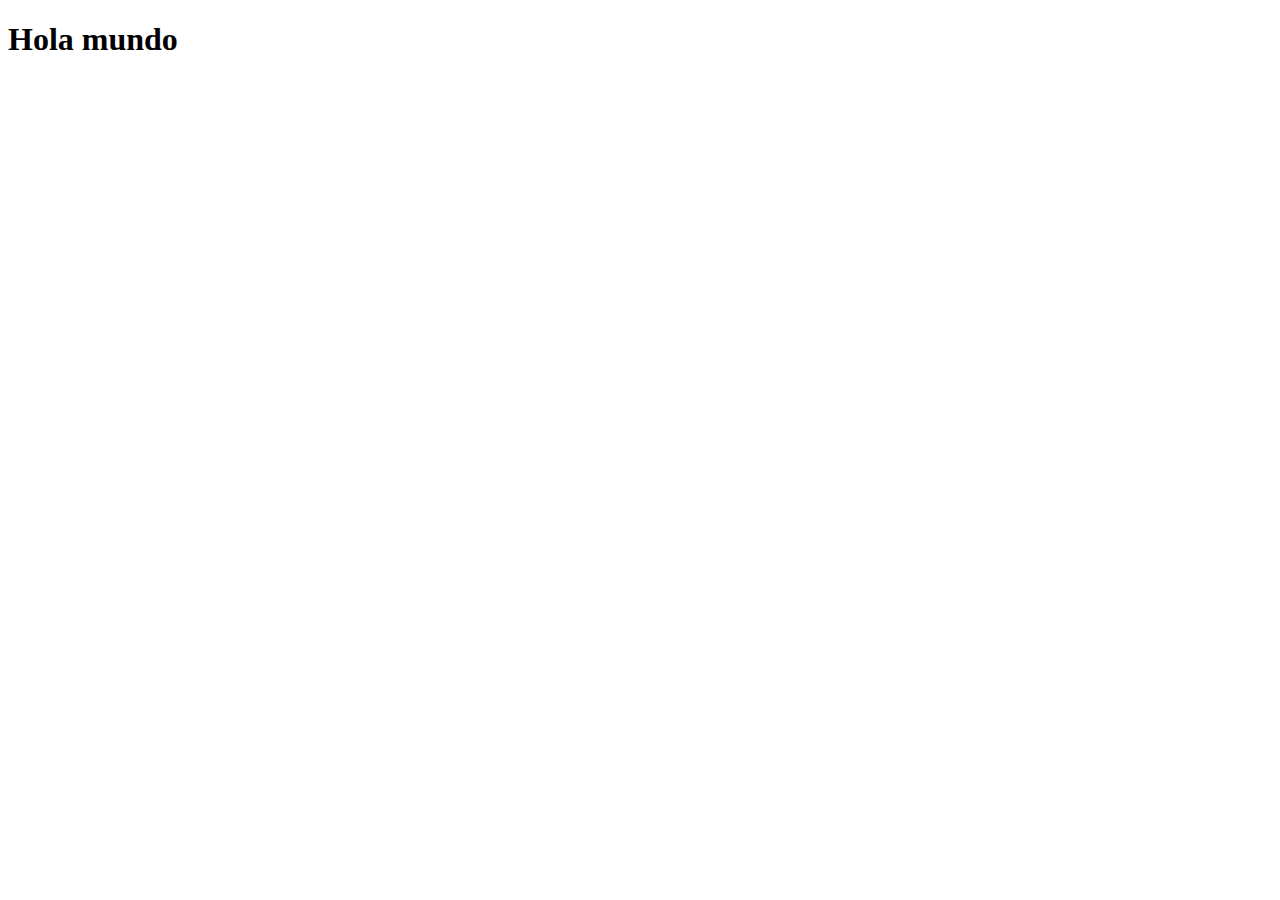
==== templates/auth/login.html @ 1e4c8147 "shortest path algorithm" ====
<!doctype html>
<html lang="en">

<head>
  <title>Title</title>
  <!-- Required meta tags -->
  <meta charset="utf-8">
  <meta name="viewport" content="width=device-width, initial-scale=1, shrink-to-fit=no">

  <!-- Bootstrap CSS v5.2.1 -->
  <link href="https://cdn.jsdelivr.net/npm/bootstrap@5.2.1/dist/css/bootstrap.min.css" rel="stylesheet"
    integrity="sha384-iYQeCzEYFbKjA/T2uDLTpkwGzCiq6soy8tYaI1GyVh/UjpbCx/TYkiZhlZB6+fzT" crossorigin="anonymous">

</head>

<body>
    <h1>Hola mundo</h1>
  <!-- Bootstrap JavaScript Libraries -->
  <script src="https://cdn.jsdelivr.net/npm/@popperjs/core@2.11.6/dist/umd/popper.min.js"
    integrity="sha384-oBqDVmMz9ATKxIep9tiCxS/Z9fNfEXiDAYTujMAeBAsjFuCZSmKbSSUnQlmh/jp3" crossorigin="anonymous">
  </script>

  <script src="https://cdn.jsdelivr.net/npm/bootstrap@5.2.1/dist/js/bootstrap.min.js"
    integrity="sha384-7VPbUDkoPSGFnVtYi0QogXtr74QeVeeIs99Qfg5YCF+TidwNdjvaKZX19NZ/e6oz" crossorigin="anonymous">
  </script>
</body>

</html>
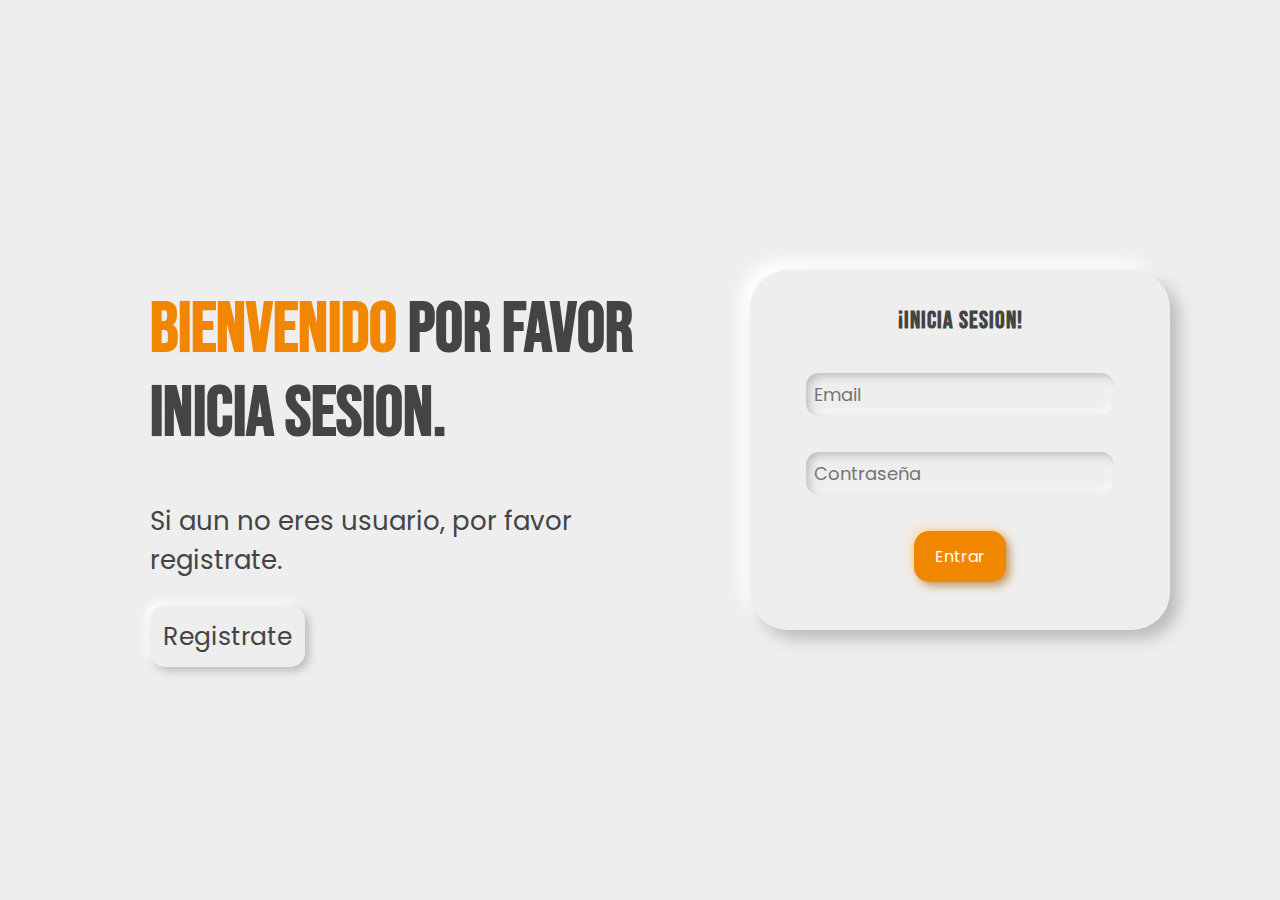
==== commit 72d831d9: "add form login and register - front" ====
--- a/templates/auth/login.html
+++ b/templates/auth/login.html
@@ -1,28 +1,32 @@
-<!doctype html>
-<html lang="en">
-
+<!DOCTYPE html>
+<html lang="es">
 <head>
-  <title>Title</title>
-  <!-- Required meta tags -->
-  <meta charset="utf-8">
-  <meta name="viewport" content="width=device-width, initial-scale=1, shrink-to-fit=no">
-
-  <!-- Bootstrap CSS v5.2.1 -->
-  <link href="https://cdn.jsdelivr.net/npm/bootstrap@5.2.1/dist/css/bootstrap.min.css" rel="stylesheet"
-    integrity="sha384-iYQeCzEYFbKjA/T2uDLTpkwGzCiq6soy8tYaI1GyVh/UjpbCx/TYkiZhlZB6+fzT" crossorigin="anonymous">
-
+    <meta charset="UTF-8">
+    <meta name="viewport" content="width=device-width, initial-scale=1.0">
+    <link rel="stylesheet" href="../../static/css/login.css">
+    <title>Formulario</title>
 </head>
-
 <body>
-    <h1>Hola mundo</h1>
-  <!-- Bootstrap JavaScript Libraries -->
-  <script src="https://cdn.jsdelivr.net/npm/@popperjs/core@2.11.6/dist/umd/popper.min.js"
-    integrity="sha384-oBqDVmMz9ATKxIep9tiCxS/Z9fNfEXiDAYTujMAeBAsjFuCZSmKbSSUnQlmh/jp3" crossorigin="anonymous">
-  </script>
-
-  <script src="https://cdn.jsdelivr.net/npm/bootstrap@5.2.1/dist/js/bootstrap.min.js"
-    integrity="sha384-7VPbUDkoPSGFnVtYi0QogXtr74QeVeeIs99Qfg5YCF+TidwNdjvaKZX19NZ/e6oz" crossorigin="anonymous">
-  </script>
+    <main id="inicio">
+        <article class="lado_izq">
+            <div class="caja texto">
+                <h1><strong>Bienvenido</strong> por favor inicia sesion.</h1>
+                <p>Si aun no eres usuario, por favor registrate.</p>
+                <a href="/registro" class="btn salir">Registrate</a>
+            </div>
+        </article>
+        <article class="lado_der">
+            <div class="caja formulario">
+                <form action="">
+                  <h2 class="titulo">¡Inicia Sesion!</h2>
+                <input type="text" class="campo" placeholder="Email">
+                <input type="text" class="campo" placeholder="Contraseña">
+                <div class="botones">
+                    <a href="#" class="btn entrar">Entrar</a>
+                </form>
+                </div>
+            </div>
+        </article>
+    </main>
 </body>
-
 </html>--- a/static/css/login.css
+++ b/static/css/login.css
@@ -0,0 +1,241 @@
+@import url('https://fonts.googleapis.com/css2?family=Poppins&display=swap');
+@import url('https://fonts.googleapis.com/css2?family=Bebas+Neue&display=swap');
+
+
+* {
+    box-sizing: border-box;
+    transition: all .3s ease-in-out;
+    font-family: 'Poppins', sans-serif;
+}
+
+body, html {
+    margin: 0;
+    padding: 0;
+}
+
+main#inicio {
+    background-color: #eee;
+    margin: 0;
+    min-height: 100vh;
+    padding: 0;
+    position: relative;
+    width: 100vw;
+    display: flex;
+    justify-content: flex-start;
+    align-items: stretch;
+}
+
+.lado_der .caja {
+    border-radius: 38px;
+    padding: 36px;
+    height: 360px;
+    width: 420px;
+}
+
+.campo {
+    position: relative;
+    border: 3px solid rgba(255, 255, 255, 0);
+    outline: none;
+    transition: all 250ms ease-in-out;
+
+    background-color: transparent;
+    border-radius: 16px;
+    margin: 15px 0;
+    font-size: 18px;
+    padding: 8px;
+    width: 90%;
+}
+
+.caja.formulario {
+   text-align: center;
+}
+
+    .lado_der, .lado_izq {
+        margin: 0;
+        padding: 0;
+        width: 50%;
+        display: grid;
+        place-items: center;
+    }
+
+.texto {
+    font-size: 35px;
+    margin: 0 0 0 150px;
+    color: #444;
+}
+
+.texto p {
+    font-size: 26px;
+}
+
+.texto h1 {
+    font-family: 'Bebas Neue', sans-serif;
+}
+
+.texto strong {
+    font-family: 'Bebas Neue', sans-serif;
+    color: #f18701;
+}
+
+.titulo {
+    letter-spacing: 1px;
+    font-family: 'Bebas Neue', sans-serif;
+    margin-top: 0;
+    color: #444;
+}
+.formulario {
+    box-shadow: 9px 9px 16px #bbb,
+                -9px -9px 16px #fff;
+}
+
+    .formulario .campo {
+        box-shadow: inset 3px 3px 9px #bbb,
+                    inset -3px -3px 9px #fff;
+        color: #777;
+    }
+
+    .campo:hover {
+        border-color: rgba(255, 255, 255, 0.637);
+    }
+
+    .campo:focus {
+        box-shadow: none;
+        outline-color: rgba(255, 255, 255, 0.637);
+    }
+
+.botones {
+    display: flex;
+    justify-content: space-around;
+    margin-top: 18px;
+}
+
+.btn.salir{
+    font-size: 25px;
+    position: relative;
+    border: 3px solid rgba(255, 255, 255, 0);
+    outline: none;
+    text-align: center;
+    transition: all 250ms ease-in-out;
+    text-decoration: none;
+    color: #444;
+    padding: 10px 10px;
+}
+
+.btn.entrar{
+    padding: 0 8px;
+    position: relative;
+    border: 3px solid rgba(255, 255, 255, 0);
+    outline: none;
+    text-align: center;
+    transition: all 250ms ease-in-out;
+    text-decoration: none;
+    color: #fff;
+    padding: 10px 18px;
+}
+
+    .btn.entrar:hover {
+        box-shadow: none;
+        border-color:  rgba(112, 112, 112, 0.5);
+    }
+
+    .btn.salir:hover {
+        box-shadow: none;
+        border-color:  rgba(255, 255, 255, 0.5);
+    }
+
+    .btn.entrar:active {
+        box-shadow: inset 3px 3px 9px #a55e0194,
+                    inset -3px -3px 9px #ffd9a7c4;
+    }
+
+    .btn.salir:active {
+        box-shadow: inset 3px 3px 9px #bbb,
+                    inset -3px -3px 9px #fff;
+    }
+
+.entrar{
+    border-radius: 15px;
+    background-color: #f18701;
+    color: #fff;
+    box-shadow: 4px 4px 9px #a55e0194,
+                -4px -4px 9px #ffd9a7c4;
+}
+
+.salir {
+    border-radius: 15px;
+    background-color: #eee;
+    box-shadow: 4px 4px 9px #bbb,
+                -4px -4px 9px #fff;
+}
+
+@media (max-width: 768px) {
+    main#inicio {
+        flex-direction: column; /* Cambiar la dirección de flex a columna */
+        align-items: center; /* Centrar los elementos verticalmente */
+    }
+
+    .titulo {
+        margin-top: 25px;
+    }
+
+    .lado_izq {
+        order: 1; /* Cambiar el orden para que esté debajo en dispositivos móviles */
+        text-align: center; /* Centrar el texto */
+        width: 80vw;
+        margin-bottom: 30px;
+    }
+
+    .texto {
+        margin: 0;
+    }
+
+    .texto h1 {
+        font-size: 40px;
+    }
+
+    .texto p {
+        font-size: 20px;
+    }
+
+    .lado_der .caja {
+        border-radius: 38px;
+        padding: 36px;
+        height: 640px;
+        width: 80vw;
+    }
+
+    .lado_der {
+        width: 100vw;
+        order: 2;
+        margin-bottom: 30px; /* Cambiar el orden para que esté arriba en dispositivos móviles */
+    }
+
+    .caja.formulario {
+        display: grid;
+        place-content: center;
+        padding: 20px; /* Reducir el espacio interior del formulario */
+    }
+
+    .campo {
+        width: 100%; /* Hacer que los campos ocupen todo el ancho del formulario */
+    }
+
+    .botones {
+        margin: 10px 0 0 0;
+        flex-direction: column;
+        gap: 10px; /* Apilar los botones verticalmente */
+    }
+
+    .btn {
+        margin-bottom: 10px; /* Espacio entre los botones */
+    }
+}
+
+
+
+
+
+
+
+
+
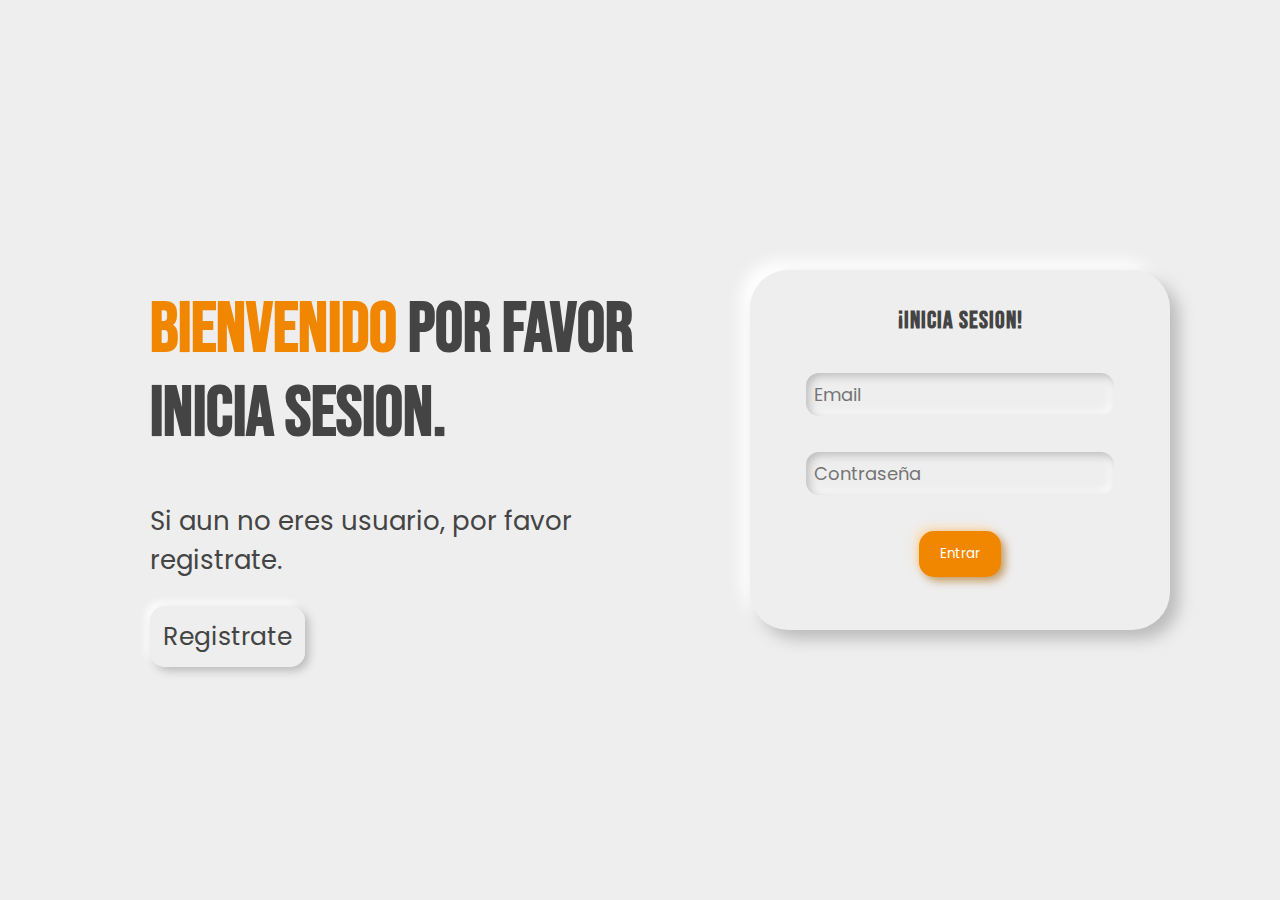
==== commit 6f28ccd5: "add funtions" ====
--- a/templates/auth/login.html
+++ b/templates/auth/login.html
@@ -4,7 +4,7 @@
     <meta charset="UTF-8">
     <meta name="viewport" content="width=device-width, initial-scale=1.0">
     <link rel="stylesheet" href="../../static/css/login.css">
-    <title>Formulario</title>
+    <title>Login</title>
 </head>
 <body>
     <main id="inicio">
@@ -17,14 +17,14 @@
         </article>
         <article class="lado_der">
             <div class="caja formulario">
-                <form action="">
+                <form action="/validationLogin" method="post">
                   <h2 class="titulo">¡Inicia Sesion!</h2>
-                <input type="text" class="campo" placeholder="Email">
-                <input type="text" class="campo" placeholder="Contraseña">
-                <div class="botones">
-                    <a href="#" class="btn entrar">Entrar</a>
+                    <input type="text" id="correo" name="correo"  class="campo" placeholder="Email">
+                    <input type="text" id="contrasena" name="contrasena" class="campo" placeholder="Contraseña">
+                    <div class="botones">
+                      <button class="btn entrar" type="submit">Entrar</button>
+                    </div>
                 </form>
-                </div>
             </div>
         </article>
     </main>
